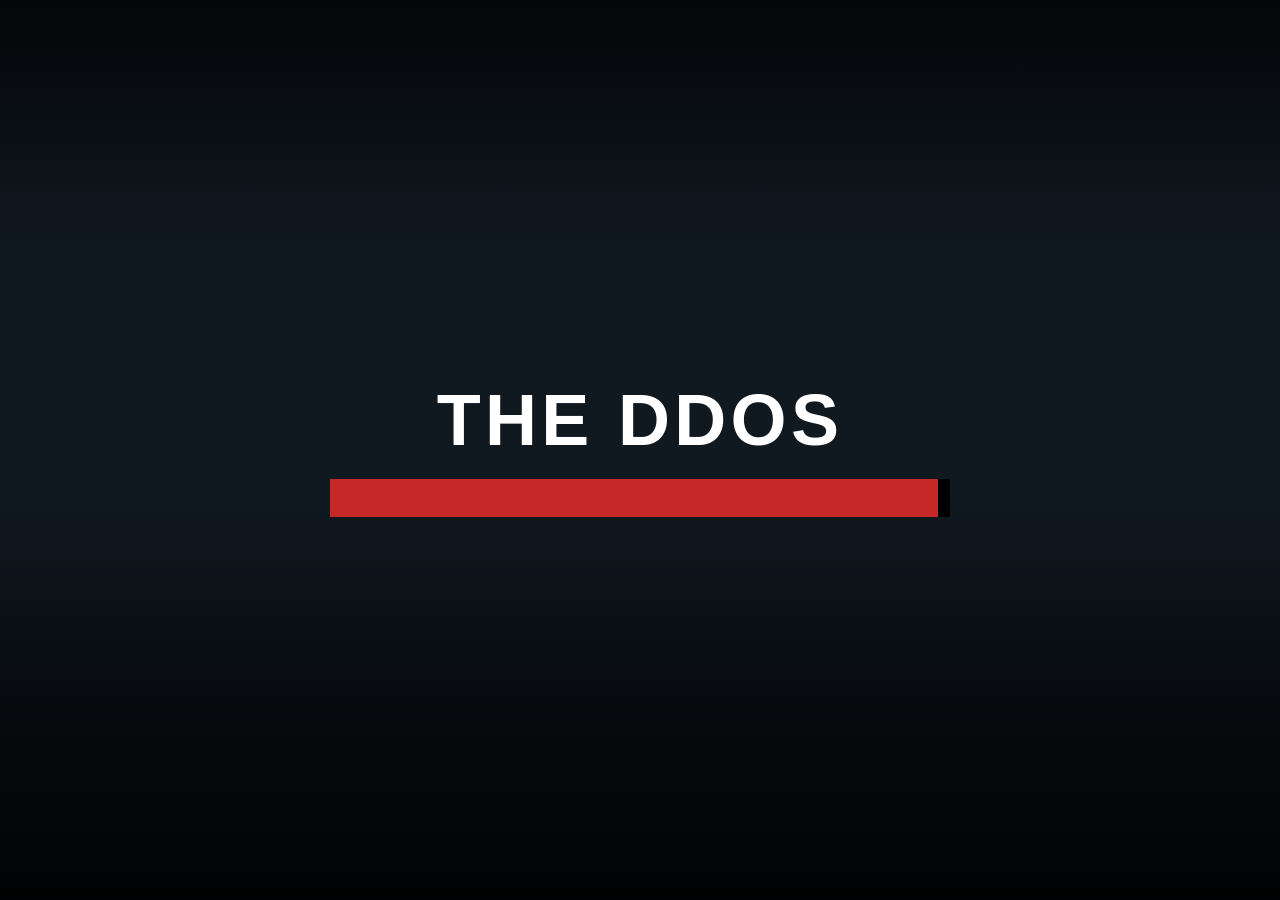
==== index.html @ 343d0560 "UpdateBug" ====
<!DOCTYPE html>
<html lang="en">
  <head>
    <meta charset="UTF-8" />
    <meta name="viewport" content="width=device-width, initial-scale=1" />
    <title>TheDDOS — Local Host</title>
    <link rel="icon" type="image/svg+xml" href="favicon.svg" />
    <link rel="stylesheet" href="css/main.css?v=20261021b" />
  </head>
  <body>
    <div id="app">
      <!-- MENU (shown after boot preload) — MainMenu.svg + thin HTML overlays -->
      <section id="screen-menu" class="screen" hidden aria-label="Menu">
        <div id="main-menu-mount" class="main-menu-mount" aria-hidden="false"></div>
        <div class="main-menu-overlays" aria-label="Menu inputs">
          <input
            type="text"
            id="menu-name-input"
            class="menu-overlay-input menu-name-input"
            maxlength="24"
            placeholder="YOUR NAME"
            autocomplete="nickname"
          />
          <input
            type="text"
            id="menu-room-input"
            class="menu-overlay-input menu-room-input"
            maxlength="8"
            inputmode="numeric"
            placeholder="1234567"
            hidden
          />
          <input
            type="text"
            id="menu-join-input"
            class="menu-overlay-input menu-join-input"
            maxlength="32"
            placeholder="Input"
            hidden
          />
        </div>
        <!-- Legacy hooks kept for app.js / boot (hidden — SVG drives UX) -->
        <div class="menu-legacy" hidden aria-hidden="true">
          <select id="sel-mode">
            <option value="FLAT_SURVIVAL">Flat</option>
            <option value="WORLD_TYPE">World Type</option>
          </select>
          <code id="room-code">------</code>
          <button type="button" id="btn-join">Join</button>
          <p id="join-stub"></p>
          <button type="button" id="btn-start">Start</button>
          <button type="button" id="btn-restore">Restore</button>
          <button type="button" id="btn-clear-snap">Clear Snapshot</button>
          <p id="snap-status"></p>
          <div id="save-drop-zone" tabindex="-1">
            <input type="file" id="save-file-input" accept="application/json,.json" />
          </div>
          <p id="save-file-status"></p>
        </div>
      </section>

      <!-- Loading UI = HTML/CSS (SVG files = art reference only) -->
      <section id="screen-loading" class="screen is-active" aria-label="Loading">
        <div id="loading-main" class="loading-view loading-view--main" aria-label="Boot loading">
          <div class="loading-view__center">
            <h1 id="loading-main-title" class="loading-view__title">THE DDOS</h1>
            <div class="loading-bar loading-bar--menu" role="progressbar" aria-valuemin="0" aria-valuemax="100">
              <div id="loading-main-fill" class="loading-bar__fill"></div>
            </div>
          </div>
        </div>
        <div id="loading-gameplay" class="loading-view loading-view--gameplay" hidden aria-label="Match loading">
          <div class="loading-gp">
            <h1 id="loading-gp-map" class="loading-gp__map">NAMEMAP</h1>
            <div class="loading-gp__mid">
              <div class="loading-gp__left">
                <div id="loading-gp-mapicon" class="loading-gp__mapicon" aria-hidden="true"></div>
              </div>
              <div class="loading-gp__center">
                <p id="loading-gp-mode" class="loading-gp__mode">MODE:</p>
              </div>
              <div class="loading-gp__col">
                <h2 class="loading-gp__heading">Enemy Team</h2>
                <ul id="loading-gp-enemies" class="loading-gp__list"></ul>
              </div>
              <div class="loading-gp__col">
                <h2 class="loading-gp__heading">Player Team</h2>
                <ul id="loading-gp-players" class="loading-gp__list"></ul>
              </div>
            </div>
            <div class="loading-gp__bar-wrap">
              <div class="loading-bar loading-bar--gp" role="progressbar" aria-valuemin="0" aria-valuemax="100">
                <div id="loading-gp-fill" class="loading-bar__fill"></div>
              </div>
              <p id="loading-gp-ready" class="loading-gp__ready" hidden>Click or tap anywhere to start</p>
            </div>
          </div>
        </div>
        <!-- Fail-only stub (legacy ids kept for error path) -->
        <div id="loading-boot-panel" class="loading-panel" hidden>
          <h2 id="loading-title">Boot failed</h2>
          <div class="progress-track" role="progressbar" aria-valuemin="0" aria-valuemax="100">
            <div id="progress-fill" class="progress-fill"></div>
          </div>
          <p id="progress-label">0% — Starting…</p>
        </div>
      </section>

      <!-- PLAYING — HUD/craft/gen/end = SVG PlayerUI only -->
      <section id="screen-playing" class="screen" hidden aria-label="Playing">
        <div class="canvas-wrap">
          <canvas id="game-canvas" width="800" height="600"></canvas>
        </div>
        <div id="player-ui-mount" class="player-ui-mount" aria-hidden="false"></div>
        <div class="play-debug-tray">
          <button type="button" id="btn-cheat" class="btn btn-ghost" title="Open cheat panel">Cheat</button>
        </div>
        <div id="panel-cheat" class="game-panel" hidden aria-label="Cheat">
          <div class="game-panel-card game-panel-card--cheat">
            <header class="game-panel-head">
              <h2>Cheat</h2>
              <button type="button" id="cheat-close" class="btn btn-ghost panel-x" aria-label="Close">×</button>
            </header>
            <div class="cheat-row">
              <button type="button" id="btn-force-win" class="btn">Force Win (F9)</button>
              <button type="button" id="btn-force-lose" class="btn btn-ghost">Force Lose (F10)</button>
            </div>
            <div class="cheat-row">
              <button type="button" id="btn-free-craft" class="btn btn-ghost" title="Skip craft costs this session">FreeCraft</button>
              <button type="button" id="btn-manual-save" class="btn btn-ghost" title="Export snapshot JSON (not autosave)">Save file</button>
            </div>
            <div class="cheat-zoom">
              <label for="cheat-zoom-range">Camera zoom</label>
              <div class="cheat-zoom-controls">
                <button type="button" id="cheat-zoom-out" class="btn btn-ghost" aria-label="Zoom out">−</button>
                <input type="range" id="cheat-zoom-range" min="0.25" max="2" step="0.1" value="1" />
                <button type="button" id="cheat-zoom-in" class="btn btn-ghost" aria-label="Zoom in">+</button>
                <span id="cheat-zoom-value" class="cheat-zoom-value">1.0</span>
              </div>
              <p class="panel-hint">Scroll on slider · step 0.1 · range 0.25–2.0</p>
            </div>
          </div>
        </div>
      </section>
    </div>

    <script>
      /* Stage UI + soft watchdog — never overwrite Boot failed / locked title. */
      (function () {
        var label = document.getElementById('progress-label');
        var fill = document.getElementById('progress-fill');
        var title = document.getElementById('loading-title');
        if (label) label.textContent = '1% — Starting entry…';
        if (fill) fill.style.width = '1%';
        window.__theDdosPhase = window.__theDdosPhase || 'html';

        var ticks = 0;
        var timer = setInterval(function () {
          var phase = window.__theDdosPhase || '';
          if (window.__theDdos && phase === 'ready') {
            clearInterval(timer);
            return;
          }
          if (phase === 'failed' || phase === 'ready') {
            clearInterval(timer);
            return;
          }
          if (title && title.dataset.locked === '1') {
            clearInterval(timer);
            return;
          }
          ticks += 1;
          /* Still importing heavy graph — show phase, do not hard-fail yet. */
          if (phase === 'import-app' || phase === 'create-app' || phase === 'boot') {
            if (label && ticks % 2 === 0) {
              label.textContent =
                (label.textContent.split(' ·')[0] || label.textContent) +
                ' · ' +
                ticks +
                's';
            }
            /* Only warn after long import (sim.js can be large on cold cache). */
            if (ticks >= 45 && phase === 'import-app') {
              clearInterval(timer);
              if (title && title.dataset.locked !== '1') {
                title.textContent = 'Import slow';
              }
              if (label) {
                label.textContent =
                  'app.js/sim still loading after 45s — check Network for red JS, then Ctrl+Shift+R';
              }
              console.error('[TheDDOS] slow import-app after 45s');
            }
            return;
          }
          /* main.js never started (script tag failed). */
          if (ticks >= 8 && (phase === 'html' || !phase)) {
            clearInterval(timer);
            if (title) title.textContent = 'Entry missing';
            if (label) {
              label.textContent =
                'js/main.js did not run — open via play-local.bat HTTP, Disable cache, Ctrl+Shift+R';
            }
            console.error('[TheDDOS] main.js never set __theDdosPhase');
          }
        }, 1000);
      })();
    </script>
    <script type="module" src="js/main.js?v=20261021b"></script>
  </body>
</html>
---- css/main.css ----
:root {
  --bg: #0e1210;
  --panel: #1a221c;
  --ink: #e8efe6;
  --muted: #9aab9a;
  --accent: #6dbf7a;
  --accent-dim: #3d6b4f;
  --danger: #c45c5c;
  --bar-track: #2a332c;
  --font: "Trebuchet MS", "Segoe UI", sans-serif;
}

*,
*::before,
*::after {
  box-sizing: border-box;
}

html,
body {
  margin: 0;
  height: 100%;
  background: var(--bg);
  color: var(--ink);
  font-family: var(--font);
  overscroll-behavior: none;
}

body {
  background:
    radial-gradient(ellipse 80% 60% at 50% 0%, #1a2a22 0%, transparent 55%),
    linear-gradient(160deg, #0c100e 0%, #121816 40%, #0a0e0c 100%);
}

#app {
  position: relative;
  width: 100%;
  height: 100%;
  overflow: hidden;
  overscroll-behavior: none;
}

#app:fullscreen,
#app:-webkit-full-screen {
  width: 100vw;
  height: 100vh;
  background: var(--bg);
}

/* While PLAYING: harden against browser edge-swipe / pull-to-refresh trays */
html.is-playing-lock,
body.is-playing-lock {
  overscroll-behavior: none;
  touch-action: none;
  overflow: hidden;
}

body.is-playing-lock #app {
  touch-action: none;
  overscroll-behavior: none;
}

.screen {
  position: absolute;
  inset: 0;
  display: none;
  align-items: center;
  justify-content: center;
  z-index: 1;
}

.screen.is-active {
  display: flex;
}

/* Stacking: loading stays above playing during first-paint warmup */
#screen-menu.is-active {
  z-index: 4;
}

#screen-loading.is-active {
  z-index: 10;
}

#screen-playing.is-active {
  z-index: 2;
}

#screen-playing.is-warming {
  pointer-events: none;
}

#screen-result.is-active {
  z-index: 12;
}

/* --- MENU (MainMenu.svg full-bleed) --- */
#screen-menu {
  padding: 0;
  align-items: stretch;
  justify-content: stretch;
  overflow: hidden;
}

.main-menu-mount {
  position: absolute;
  inset: 0;
  width: 100%;
  height: 100%;
  overflow: hidden;
  /* Color layer — full-bleed, independent of MainMeun 16:9 (matches MainMenu ColorBg #101820). */
  background-color: #101820;
  background-image: linear-gradient(
    180deg,
    rgba(0, 0, 0, 0) 0%,
    rgba(0, 0, 0, 0) 28%,
    rgba(0, 0, 0, 0.55) 72%,
    rgba(0, 0, 0, 0.92) 100%
  );
  display: flex;
  align-items: center;
  justify-content: center;
}

.main-menu-mount svg {
  /* UI — viewBox expands to mount aspect; Anchor_* pin to edges (Color = CSS behind). */
  width: 100%;
  height: 100%;
  max-width: 100%;
  max-height: 100%;
  display: block;
  background: transparent;
}

.main-menu-overlays {
  position: absolute;
  inset: 0;
  pointer-events: none;
  z-index: 2;
  will-change: transform, opacity;
}

/* Entrance tween prep — MainMeun + overlays rise together (js/mainMenuUi playEnterTween). */
#MainMeun.menu-tween-prep,
.main-menu-overlays.menu-tween-prep {
  pointer-events: none;
}

@media (prefers-reduced-motion: reduce) {
  #MainMeun,
  .main-menu-overlays {
    transition: none !important;
  }
}

.menu-overlay-input {
  pointer-events: auto;
  position: absolute;
  border: none;
  outline: none;
  background: transparent;
  color: #101820;
  font: 700 1.05rem "Comic Sans MS", "Segoe UI", sans-serif;
  text-align: left;
  padding: 0 0.35rem;
  box-sizing: border-box;
  margin: 0;
  /* Do not clip to art bar — width is expanded in JS. */
  overflow: visible;
}

.menu-overlay-input::placeholder {
  color: rgba(16, 24, 32, 0.45);
}

.menu-name-input {
  color: #ffffff;
  text-align: center;
  font-size: 1.1rem;
}

.menu-name-input::placeholder {
  color: rgba(255, 255, 255, 0.55);
}

.menu-room-input,
.menu-join-input {
  color: #101820;
  font-size: 1.15rem;
  font-weight: 700;
}

.menu-panel {
  text-align: center;
  padding: 2.5rem 2rem;
  max-width: 28rem;
}

.brand {
  font-size: clamp(2.4rem, 6vw, 3.4rem);
  letter-spacing: 0.04em;
  margin: 0 0 0.4rem;
  font-weight: 700;
}

.tagline {
  margin: 0 0 2rem;
  color: var(--muted);
  font-size: 1rem;
}

.btn {
  appearance: none;
  border: 2px solid var(--accent-dim);
  background: linear-gradient(180deg, #2a4032 0%, #1e2c22 100%);
  color: var(--ink);
  font: inherit;
  font-size: 1.05rem;
  padding: 0.75rem 1.6rem;
  cursor: pointer;
  min-width: 12rem;
}

.btn:hover {
  border-color: var(--accent);
  background: linear-gradient(180deg, #355240 0%, #243328 100%);
}

.btn:active {
  transform: translateY(1px);
}

.btn-ghost {
  background: transparent;
  border-color: #445;
  font-size: 0.9rem;
  min-width: auto;
  padding: 0.45rem 0.9rem;
}

.hint {
  margin-top: 1.5rem;
  font-size: 0.8rem;
  color: var(--muted);
}

/* --- LOADING HTML (mockup: Color #101820 + vignette) --- */
/* Must stay position:absolute inset:0 like .screen — NOT relative (collapses height). */
#screen-loading {
  position: absolute;
  inset: 0;
  align-items: stretch;
  justify-content: stretch;
  padding: 0;
  background: #101820;
  /* Above playing while match warms under overlay */
  z-index: 10;
}

#screen-loading.is-active {
  z-index: 10;
}

/* Color ID shadow: opaque full-bleed so gameplay never shows through. */
.loading-view {
  position: absolute;
  inset: 0;
  width: 100%;
  height: 100%;
  z-index: 2;
  display: flex;
  align-items: center;
  justify-content: center;
  background-color: #101820;
  background-image: linear-gradient(
    180deg,
    rgba(0, 0, 0, 0.75) 0%,
    rgba(0, 0, 0, 0) 28%,
    rgba(0, 0, 0, 0) 55%,
    rgba(0, 0, 0, 0.55) 78%,
    rgba(0, 0, 0, 0.92) 100%
  );
  color: #ffffff;
  pointer-events: auto;
}

.loading-view[hidden] {
  display: none !important;
}

/* Menu: title + red bar dead-center */
.loading-view__center {
  display: flex;
  flex-direction: column;
  align-items: center;
  justify-content: center;
  gap: 1.25rem;
  width: min(620px, 86vw);
  margin: 0;
  transform: none;
}

.loading-view__title {
  margin: 0;
  font-family: "Segoe UI", Arial, sans-serif;
  font-weight: 700;
  font-size: clamp(2.5rem, 7vw, 4.5rem);
  letter-spacing: 0.06em;
  text-align: center;
  line-height: 1.05;
  text-transform: uppercase;
}

.loading-bar {
  width: 100%;
  height: 2.4rem;
  /* Track (ราง) = black · fill (ตัวเดิน) = red — both main + gameplay */
  background: #000000;
  border: none;
  overflow: hidden;
}

.loading-bar--menu {
  width: min(620px, 86vw);
}

.loading-bar--gp {
  width: 100%;
  margin: 0;
  flex-shrink: 0;
}

.loading-bar__fill {
  height: 100%;
  width: 0%;
  min-width: 0;
  background: #c62828;
  transition: width 0.12s linear;
}

.loading-gp__bar-wrap {
  position: relative;
  width: min(620px, 86vw);
  flex-shrink: 0;
}

.loading-gp__ready {
  position: absolute;
  left: 50%;
  top: 50%;
  transform: translate(-50%, -50%);
  z-index: 5;
  margin: 0;
  padding: 0 1rem;
  width: max-content;
  max-width: 90%;
  font-family: "Segoe UI", Arial, sans-serif;
  font-weight: 700;
  font-size: clamp(1rem, 2.2vw, 1.35rem);
  letter-spacing: 0.04em;
  text-align: center;
  text-transform: uppercase;
  color: #ffffff;
  opacity: 0;
  pointer-events: none;
  transition: opacity 0.2s ease;
}

.loading-gp__ready.is-visible {
  opacity: 1;
  animation: loading-ready-pulse 1.2s ease-in-out infinite;
}

@keyframes loading-ready-pulse {
  0%,
  100% {
    opacity: 0.55;
  }
  50% {
    opacity: 1;
  }
}

/* Gameplay: NAMEMAP · [icon+MODE | Enemy | Player] · bar */
.loading-gp {
  position: relative;
  width: min(1100px, 94vw);
  max-height: 92vh;
  display: flex;
  flex-direction: column;
  align-items: center;
  justify-content: center;
  gap: clamp(1.25rem, 3vh, 2.5rem);
  padding: 2rem 1rem;
  box-sizing: border-box;
}

.loading-gp__map {
  margin: 0;
  font-family: "Segoe UI", Arial, sans-serif;
  font-weight: 700;
  font-size: clamp(2.2rem, 5.5vw, 4rem);
  text-align: center;
  letter-spacing: 0.04em;
  text-transform: uppercase;
  flex-shrink: 0;
}

.loading-gp__mid {
  display: flex;
  flex-direction: row;
  align-items: flex-start;
  justify-content: center;
  gap: clamp(1.5rem, 4vw, 3rem);
  width: 100%;
  max-width: 960px;
}

.loading-gp__left {
  display: flex;
  flex-direction: column;
  align-items: flex-start;
  gap: 0.85rem;
  flex-shrink: 0;
}

.loading-gp__center {
  display: flex;
  flex-direction: column;
  align-items: center;
  justify-content: center;
  flex: 1 1 auto;
  min-width: 0;
  align-self: center;
}

.loading-gp__mapicon {
  width: min(180px, 22vw);
  height: min(180px, 22vw);
  background: #666666;
}

.loading-gp__mode {
  margin: 0;
  font-family: "Segoe UI", Arial, sans-serif;
  font-weight: 700;
  font-size: clamp(1.1rem, 2.2vw, 1.6rem);
  text-align: center;
  text-transform: uppercase;
}

.loading-gp__col {
  width: min(220px, 26vw);
  max-height: 280px;
  overflow: auto;
  min-width: 0;
}

.loading-gp__heading {
  margin: 0 0 0.55rem;
  font-family: "Segoe UI", Arial, sans-serif;
  font-size: 1.2rem;
  font-weight: 600;
}

.loading-gp__list {
  margin: 0;
  padding: 0;
  list-style: none;
  font-family: "Segoe UI", Arial, sans-serif;
  font-size: 1.1rem;
  line-height: 1.5;
  text-transform: uppercase;
}

.loading-gp__list li {
  white-space: nowrap;
  overflow: hidden;
  text-overflow: ellipsis;
}

.loading-panel {
  position: relative;
  z-index: 3;
  width: min(28rem, 90vw);
  margin: auto;
  text-align: center;
}

.loading-panel h2 {
  margin: 0 0 1.25rem;
  font-weight: 600;
}

.progress-track {
  height: 1.1rem;
  background: var(--bar-track);
  border: 1px solid #3a453c;
  overflow: hidden;
}

.progress-fill {
  height: 100%;
  width: 0%;
  background: linear-gradient(90deg, var(--accent-dim), var(--accent));
  transition: width 0.12s linear;
}

#progress-label {
  margin-top: 0.75rem;
  color: var(--muted);
  font-size: 0.9rem;
}

/* --- PLAYING --- */
#screen-playing {
  flex-direction: column;
  align-items: stretch;
  justify-content: stretch;
  padding: 0;
  width: 100%;
  height: 100%;
  position: relative;
}

.player-ui-mount {
  position: absolute;
  inset: 0;
  z-index: 3;
  width: 100%;
  height: 100%;
  pointer-events: none;
  overflow: hidden;
}

.player-ui-mount svg {
  width: 100%;
  height: 100%;
  display: block;
  background: transparent;
}

/* Debug tray: Cheat only (SVG is the HUD) */
.play-debug-tray {
  pointer-events: none;
}
.play-debug-tray #btn-cheat {
  pointer-events: auto;
}

#panel-cheat {
  z-index: 5;
}

.player-ui-chat-input {
  pointer-events: auto;
  border: none;
  outline: none;
  background: transparent;
  color: #ffffff;
  font-family: Angsana New, Segoe UI, sans-serif;
  font-size: 32px;
  font-weight: bold;
  text-shadow: 0 0 2px #000, 1px 0 0 #000, -1px 0 0 #000, 0 1px 0 #000, 0 -1px 0 #000;
  padding: 0 4px;
  box-sizing: border-box;
  caret-color: #ffffff;
}

.player-ui-drag-ghost {
  position: fixed;
  width: 60px;
  height: 60px;
  margin: 0;
  border: 1.5px solid #101820;
  border-radius: 3px;
  box-sizing: border-box;
  pointer-events: none;
  z-index: 40;
  opacity: 0.9;
}

.play-debug-tray {
  position: absolute;
  z-index: 4;
  top: 0.5rem;
  right: 0.5rem;
  display: flex;
  flex-wrap: wrap;
  gap: 0.35rem;
  align-items: center;
  pointer-events: none;
}

.play-debug-tray .btn,
.play-debug-tray .hud-chip {
  pointer-events: auto;
}

.play-hud {
  position: absolute;
  z-index: 2;
  top: 0.75rem;
  left: 0.75rem;
  right: 0.75rem;
  display: flex;
  flex-wrap: wrap;
  gap: 0.5rem;
  align-items: center;
  pointer-events: none;
}

.play-hud .btn {
  pointer-events: auto;
}

.hud-chip {
  background: rgba(12, 16, 14, 0.72);
  border: 1px solid #3a453c;
  padding: 0.35rem 0.7rem;
  font-size: 0.9rem;
}

.canvas-wrap {
  flex: 1 1 auto;
  position: relative;
  width: 100%;
  min-height: 0;
  align-self: stretch;
  background: #121416;
}

#game-canvas {
  display: block;
  width: 100%;
  height: 100%;
  background: #121416;
  cursor: crosshair;
}

.hotbar {
  position: absolute;
  z-index: 6;
  left: 50%;
  bottom: 1rem;
  transform: translateX(-50%);
  display: flex;
  gap: 0.35rem;
  pointer-events: auto;
}

.hotbar-slot {
  min-width: 2.8rem;
  height: 2.6rem;
  padding: 0 0.25rem;
  border: 2px solid #2a332c;
  display: flex;
  align-items: center;
  justify-content: center;
  font-size: 0.65rem;
  font-weight: 700;
  color: #101410;
  opacity: 0.85;
  text-align: center;
  line-height: 1.1;
  cursor: grab;
  user-select: none;
  pointer-events: auto;
}

.hotbar-slot.is-active {
  border-color: #f0e6c8;
  outline: 2px solid #f0e6c8;
  opacity: 1;
}

.hotbar.is-dragging .hotbar-slot {
  cursor: grabbing;
}

.hotbar-slot.is-drag-source {
  outline: 2px dashed #c4a35a;
  opacity: 0.55;
}

.play-hud .btn.is-on {
  border-color: #c4a35a;
  color: #f0e6c8;
}

.game-panel-card--cheat {
  width: min(22rem, 92vw);
  max-height: min(70vh, 28rem);
}

.save-file-opt {
  margin: 0.85rem 0 0.35rem;
  text-align: left;
}

.opt-label {
  margin: 0 0 0.35rem;
  font-size: 0.8rem;
  color: var(--muted);
}

.save-drop-zone {
  border: 1px dashed #4a5a4e;
  border-radius: 6px;
  padding: 0.65rem 0.75rem;
  font-size: 0.85rem;
  color: var(--muted);
  background: rgba(0, 0, 0, 0.18);
  transition: border-color 0.15s ease, background 0.15s ease;
}

.save-drop-zone.is-dragover {
  border-color: #c4a35a;
  background: rgba(196, 163, 90, 0.12);
  color: #f0e6c8;
}

.save-file-label {
  color: #c4a35a;
  cursor: pointer;
  text-decoration: underline;
  margin-left: 0.15rem;
}

.save-file-label:hover {
  color: #f0e6c8;
}

.cheat-zoom {
  margin-top: 0.5rem;
  padding-top: 0.75rem;
  border-top: 1px solid #2a332c;
}

.cheat-zoom label {
  display: block;
  font-size: 0.85rem;
  color: var(--muted);
  margin-bottom: 0.4rem;
}

.cheat-zoom-controls {
  display: flex;
  align-items: center;
  gap: 0.4rem;
}

.cheat-zoom-controls input[type='range'] {
  flex: 1;
  min-width: 0;
}

.cheat-zoom-value {
  min-width: 2.2rem;
  text-align: right;
  font-variant-numeric: tabular-nums;
  color: var(--ink);
}

/* --- RESULT overlay (sits above PLAYING) --- */
#screen-result {
  background: rgba(6, 8, 7, 0.72);
  z-index: 10;
  pointer-events: auto;
}

.result-panel {
  background: var(--panel);
  border: 2px solid var(--accent-dim);
  padding: 2rem 2.25rem;
  text-align: center;
  max-width: 24rem;
  width: 90vw;
}

.result-panel h2 {
  margin: 0 0 0.5rem;
  font-size: 1.8rem;
}

.result-panel p {
  margin: 0 0 1.5rem;
  color: var(--muted);
}

.mode-note {
  font-size: 0.75rem;
  color: var(--muted);
  margin-top: 1rem;
}

/* --- Lobby / menu extras --- */
.lobby-box {
  text-align: left;
  margin: 0 auto 1.5rem;
  padding: 1rem 1.1rem;
  border: 1px solid #3a453c;
  background: rgba(0, 0, 0, 0.22);
  max-width: 22rem;
}

.field {
  display: flex;
  flex-direction: column;
  gap: 0.35rem;
  margin-bottom: 0.85rem;
  font-size: 0.85rem;
  color: var(--muted);
}

.field select {
  font: inherit;
  padding: 0.45rem 0.55rem;
  background: #121816;
  color: var(--ink);
  border: 1px solid #3a453c;
}

.room-row {
  display: flex;
  align-items: center;
  gap: 0.6rem;
  margin-bottom: 0.65rem;
}

.room-label {
  color: var(--muted);
  font-size: 0.85rem;
}

.room-code {
  font-size: 1.15rem;
  letter-spacing: 0.12em;
  padding: 0.25rem 0.5rem;
  background: #101410;
  border: 1px solid var(--accent-dim);
}

.stub-msg {
  margin: 0.55rem 0 0;
  font-size: 0.72rem;
  color: var(--muted);
}

.hud-prompt {
  color: #c8e0c0;
  max-width: 18rem;
  white-space: nowrap;
  overflow: hidden;
  text-overflow: ellipsis;
}

.hotbar-slot {
  flex-direction: column;
  min-width: 3.2rem;
  height: auto;
  min-height: 2.8rem;
  padding: 0.2rem 0.3rem;
  gap: 0.1rem;
}

.slot-key {
  font-size: 0.55rem;
  opacity: 0.7;
  color: #101410;
}

.slot-name {
  font-size: 0.58rem;
  line-height: 1.05;
  max-width: 3.4rem;
  overflow: hidden;
  text-overflow: ellipsis;
}

.result-stats {
  list-style: none;
  margin: 0 0 1.25rem;
  padding: 0;
  text-align: left;
  color: var(--muted);
  font-size: 0.9rem;
}

.result-stats li {
  padding: 0.2rem 0;
  border-bottom: 1px solid #2a332c;
}

.menu-panel {
  max-width: 30rem;
}

/* --- Craft / Receive game panels --- */
.game-panel {
  position: absolute;
  inset: 0;
  z-index: 5;
  display: flex;
  align-items: center;
  justify-content: center;
  background: rgba(6, 8, 7, 0.55);
  pointer-events: auto;
}

.game-panel[hidden] {
  display: none !important;
}

.game-panel-card {
  width: min(28rem, 92vw);
  max-height: min(70vh, 32rem);
  overflow: auto;
  overscroll-behavior: contain;
  touch-action: pan-y;
  background: var(--panel);
  border: 2px solid var(--accent-dim);
  padding: 1rem 1.1rem 1.15rem;
}

.game-panel-head {
  display: flex;
  align-items: center;
  justify-content: space-between;
  gap: 0.75rem;
  margin-bottom: 0.75rem;
}

.game-panel-head h2 {
  margin: 0;
  font-size: 1.25rem;
}

.panel-x {
  min-width: 2.2rem;
  padding: 0.2rem 0.55rem;
  font-size: 1.25rem;
  line-height: 1;
}

.panel-tabs {
  display: flex;
  flex-wrap: wrap;
  gap: 0.35rem;
  margin-bottom: 0.75rem;
}

.panel-tab {
  appearance: none;
  font: inherit;
  font-size: 0.8rem;
  padding: 0.35rem 0.7rem;
  cursor: pointer;
  color: var(--ink);
  background: #121816;
  border: 1px solid #3a453c;
}

.panel-tab.is-active {
  border-color: var(--accent);
  background: #243328;
}

.panel-list {
  display: flex;
  flex-direction: column;
  gap: 0.45rem;
}

.panel-body {
  display: flex;
  flex-direction: column;
  gap: 0.55rem;
}

.panel-row {
  display: grid;
  grid-template-columns: 1fr auto auto;
  gap: 0.5rem;
  align-items: center;
  padding: 0.45rem 0.5rem;
  border: 1px solid #2a332c;
  background: rgba(0, 0, 0, 0.2);
}

.panel-row-main {
  display: flex;
  flex-direction: column;
  gap: 0.15rem;
  min-width: 0;
}

.panel-row-meta,
.panel-row-bag,
.panel-muted,
.panel-hint,
.panel-empty {
  font-size: 0.75rem;
  color: var(--muted);
}

.panel-stat {
  margin: 0;
  font-size: 0.95rem;
}

.panel-buy {
  min-width: 3.5rem;
}

.panel-status {
  min-height: 1.1rem;
  margin: 0.65rem 0 0;
  font-size: 0.85rem;
}

.panel-status.is-ok {
  color: var(--accent);
}

.panel-status.is-err {
  color: var(--danger);
}

.panel-hint {
  margin: 0.4rem 0 0;
}
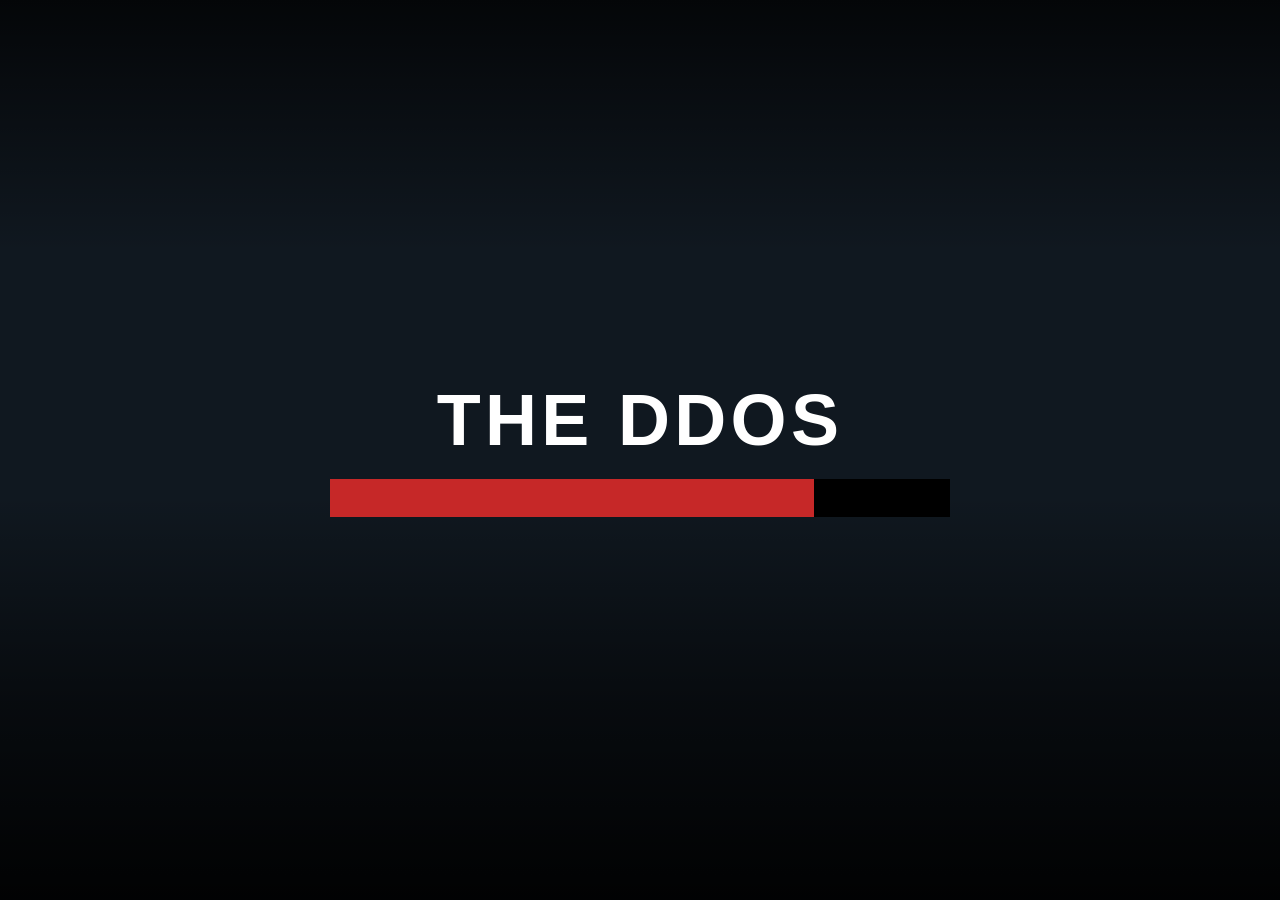
==== commit 90a401ff: "UpdateUXGood" ====
--- a/index.html
+++ b/index.html
@@ -5,7 +5,7 @@
     <meta name="viewport" content="width=device-width, initial-scale=1" />
     <title>TheDDOS — Local Host</title>
     <link rel="icon" type="image/svg+xml" href="favicon.svg" />
-    <link rel="stylesheet" href="css/main.css?v=20261021b" />
+    <link rel="stylesheet" href="css/main.css?v=20261022d" />
   </head>
   <body>
     <div id="app">
@@ -67,6 +67,7 @@
             <div class="loading-bar loading-bar--menu" role="progressbar" aria-valuemin="0" aria-valuemax="100">
               <div id="loading-main-fill" class="loading-bar__fill"></div>
             </div>
+            <p id="loading-main-status" class="loading-view__status" hidden></p>
           </div>
         </div>
         <div id="loading-gameplay" class="loading-view loading-view--gameplay" hidden aria-label="Match loading">
@@ -92,11 +93,12 @@
               <div class="loading-bar loading-bar--gp" role="progressbar" aria-valuemin="0" aria-valuemax="100">
                 <div id="loading-gp-fill" class="loading-bar__fill"></div>
               </div>
+              <p id="loading-gp-status" class="loading-view__status" hidden></p>
               <p id="loading-gp-ready" class="loading-gp__ready" hidden>Click or tap anywhere to start</p>
             </div>
           </div>
         </div>
-        <!-- Fail-only stub (legacy ids kept for error path) -->
+        <!-- Hidden legacy progress nodes. Errors stay on the visible loading view. -->
         <div id="loading-boot-panel" class="loading-panel" hidden>
           <h2 id="loading-title">Boot failed</h2>
           <div class="progress-track" role="progressbar" aria-valuemin="0" aria-valuemax="100">
@@ -115,6 +117,7 @@
         <div class="play-debug-tray">
           <button type="button" id="btn-cheat" class="btn btn-ghost" title="Open cheat panel">Cheat</button>
         </div>
+        <pre id="play-perf-debug" class="play-perf-debug" hidden>frame —</pre>
         <div id="panel-cheat" class="game-panel" hidden aria-label="Cheat">
           <div class="game-panel-card game-panel-card--cheat">
             <header class="game-panel-head">
@@ -180,13 +183,12 @@
                 's';
             }
             /* Only warn after long import (sim.js can be large on cold cache). */
-            if (ticks >= 45 && phase === 'import-app') {
+              if (ticks >= 45 && phase === 'import-app') {
               clearInterval(timer);
-              if (title && title.dataset.locked !== '1') {
-                title.textContent = 'Import slow';
-              }
-              if (label) {
-                label.textContent =
+              var status = document.getElementById('loading-main-status');
+              if (status) {
+                status.hidden = false;
+                status.textContent =
                   'app.js/sim still loading after 45s — check Network for red JS, then Ctrl+Shift+R';
               }
               console.error('[TheDDOS] slow import-app after 45s');
@@ -196,9 +198,10 @@
           /* main.js never started (script tag failed). */
           if (ticks >= 8 && (phase === 'html' || !phase)) {
             clearInterval(timer);
-            if (title) title.textContent = 'Entry missing';
-            if (label) {
-              label.textContent =
+            var missing = document.getElementById('loading-main-status');
+            if (missing) {
+              missing.hidden = false;
+              missing.textContent =
                 'js/main.js did not run — open via play-local.bat HTTP, Disable cache, Ctrl+Shift+R';
             }
             console.error('[TheDDOS] main.js never set __theDdosPhase');
@@ -206,6 +209,6 @@
         }, 1000);
       })();
     </script>
-    <script type="module" src="js/main.js?v=20261021b"></script>
+    <script type="module" src="js/main.js?v=20261023k"></script>
   </body>
 </html>
--- a/css/main.css
+++ b/css/main.css
@@ -300,6 +300,15 @@
   transform: none;
 }
 
+.loading-view__status {
+  margin: 0;
+  max-width: 40rem;
+  color: var(--muted);
+  font-size: 0.95rem;
+  text-align: center;
+  line-height: 1.4;
+}
+
 .loading-view__title {
   margin: 0;
   font-family: "Segoe UI", Arial, sans-serif;
@@ -531,9 +540,22 @@
   height: 100%;
   pointer-events: none;
   overflow: hidden;
+  user-select: none;
+  -webkit-user-select: none;
+}
+
+.player-ui-stage {
+  position: absolute;
+  inset: 0;
+  width: 100%;
+  height: 100%;
+  pointer-events: none;
 }
 
 .player-ui-mount svg {
+  position: absolute;
+  left: 0;
+  top: 0;
   width: 100%;
   height: 100%;
   display: block;
@@ -554,6 +576,8 @@
 
 .player-ui-chat-input {
   pointer-events: auto;
+  user-select: text;
+  -webkit-user-select: text;
   border: none;
   outline: none;
   background: transparent;
@@ -597,6 +621,35 @@
   pointer-events: auto;
 }
 
+.play-perf-debug {
+  position: absolute;
+  z-index: 6;
+  left: 0.5rem;
+  bottom: 0.5rem;
+  max-width: min(40rem, calc(100% - 1rem));
+  max-height: 38vh;
+  overflow: auto;
+  margin: 0;
+  padding: 0.35rem 0.5rem;
+  font: 12px/1.35 ui-monospace, Consolas, monospace;
+  color: #e8f0e8;
+  background: rgba(8, 12, 10, 0.82);
+  pointer-events: none;
+  white-space: pre-wrap;
+}
+
+#play-ui-tip {
+  position: fixed;
+  z-index: 8;
+  max-width: 16rem;
+  margin: 0;
+  padding: 0.35rem 0.5rem;
+  font: 13px/1.35 system-ui, sans-serif;
+  color: #f4f7f4;
+  background: rgba(8, 12, 10, 0.9);
+  pointer-events: none;
+}
+
 .play-hud {
   position: absolute;
   z-index: 2;
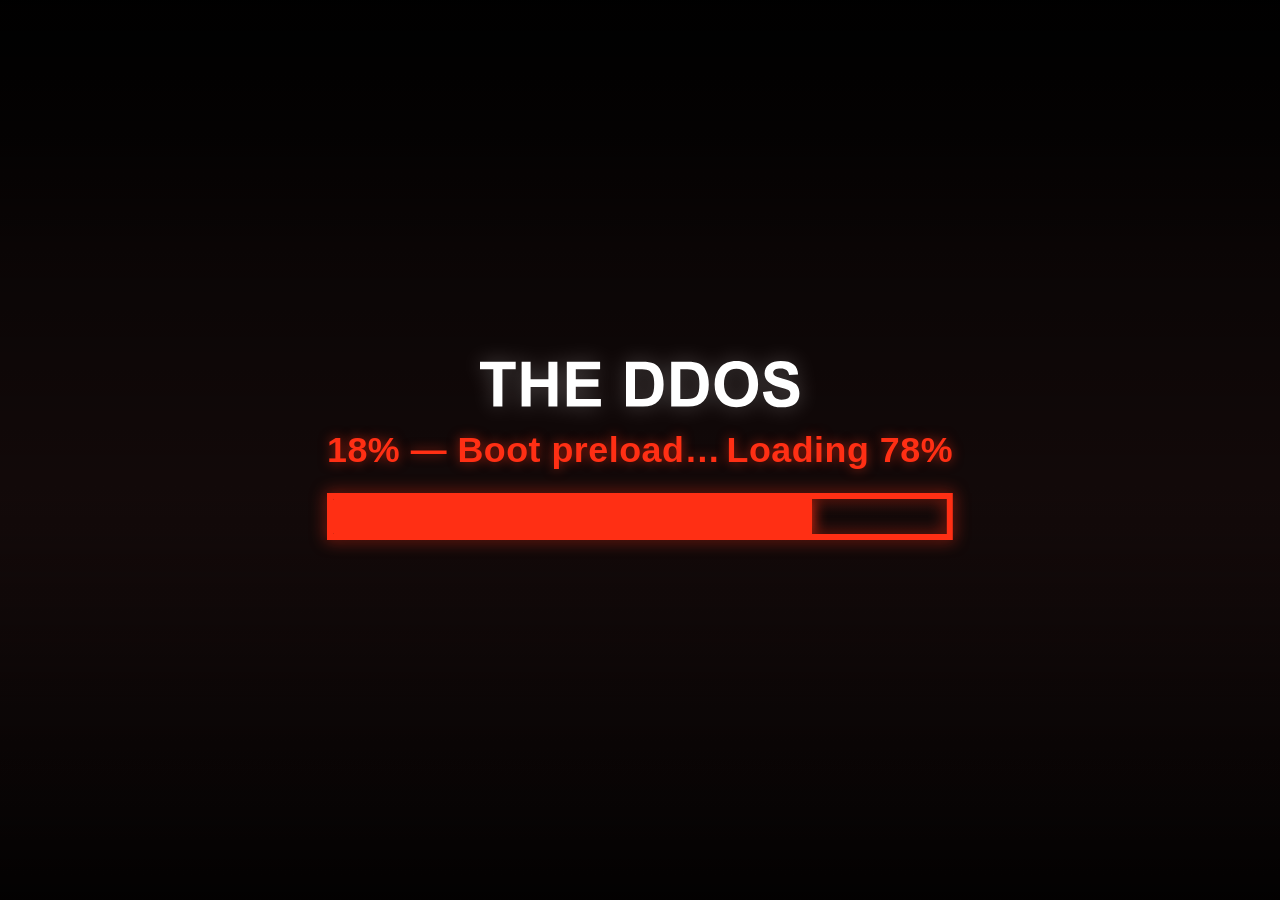
==== commit 8bd89499: "UpdateH" ====
--- a/index.html
+++ b/index.html
@@ -3,9 +3,14 @@
   <head>
     <meta charset="UTF-8" />
     <meta name="viewport" content="width=device-width, initial-scale=1" />
-    <title>TheDDOS — Local Host</title>
+    <title>TheDDOS Game</title>
+    <meta name="description" content="Tactical base defense survival game featuring hierarchical grid maps, wave defense, crafting, and multi-tier AI." />
+    <meta property="og:title" content="TheDDOS Game" />
+    <meta property="og:description" content="Tactical base defense survival game featuring hierarchical grid maps, wave defense, crafting, and multi-tier AI." />
+    <meta property="og:type" content="website" />
+    <meta name="twitter:card" content="summary_large_image" />
     <link rel="icon" type="image/svg+xml" href="favicon.svg" />
-    <link rel="stylesheet" href="css/main.css?v=20261022d" />
+    <link rel="stylesheet" href="/css/main.css" />
   </head>
   <body>
     <div id="app">
@@ -62,11 +67,35 @@
       <!-- Loading UI = HTML/CSS (SVG files = art reference only) -->
       <section id="screen-loading" class="screen is-active" aria-label="Loading">
         <div id="loading-main" class="loading-view loading-view--main" aria-label="Boot loading">
-          <div class="loading-view__center">
-            <h1 id="loading-main-title" class="loading-view__title">THE DDOS</h1>
-            <div class="loading-bar loading-bar--menu" role="progressbar" aria-valuemin="0" aria-valuemax="100">
-              <div id="loading-main-fill" class="loading-bar__fill"></div>
-            </div>
+          <div class="bg-overlay"></div>
+          <div class="loading-content">
+            <!-- Brand Logo SVG Extracted Directly from Mockup -->
+            <div class="brand-logo" id="loading-main-title">
+              <svg viewBox="0 0 320 47" fill="none" xmlns="http://www.w3.org/2000/svg">
+                <path d="M 77.40 0.70 L 68.40 0.70 L 68.40 18.30 L 50.60 18.30 L 50.60 0.70 L 41.60 0.70 L 41.60 45.50 L 50.60 45.50 L 50.60 25.90 L 68.40 25.90 L 68.40 45.50 L 77.40 45.50 L 77.40 0.70 Z M 95.80 8.30 L 120.10 8.30 L 120.10 0.70 L 86.80 0.70 L 86.80 45.50 L 120.90 45.50 L 120.90 38.00 L 95.80 38.00 L 95.80 25.70 L 118.40 25.70 L 118.40 18.20 L 95.80 18.20 L 95.80 8.30 Z M 0.00 0.70 L 0.00 8.30 L 13.30 8.30 L 13.30 45.50 L 22.40 45.50 L 22.40 8.30 L 35.70 8.30 L 35.70 0.70 L 0.00 0.70 Z M 219.10 2.60 C 216.20 1.30, 212.40 0.70, 207.80 0.70 L 191.20 0.70 L 191.20 45.50 L 208.20 45.50 C 222.00 45.50, 228.80 38.20, 228.80 23.50 C 228.80 18.10, 227.90 13.60, 226.10 9.90 C 224.40 6.30, 222.00 3.90, 219.10 2.60 Z M 200.30 8.30 L 204.30 8.30 C 208.60 8.30, 211.70 8.60, 213.40 9.20 C 215.20 9.80, 216.60 11.20, 217.80 13.30 C 218.90 15.50, 219.40 18.70, 219.40 23.10 C 219.40 29.00, 218.50 33.00, 216.70 35.00 C 214.90 37.00, 211.70 38.00, 207.00 38.00 L 200.30 38.00 L 200.30 8.30 Z M 173.90 2.60 C 171.00 1.30, 167.20 0.70, 162.50 0.70 L 146.00 0.70 L 146.00 45.50 L 163.00 45.50 C 176.70 45.50, 183.60 38.20, 183.60 23.50 C 183.60 18.10, 182.70 13.60, 180.90 9.90 C 179.10 6.30, 176.80 3.90, 173.90 2.60 Z M 168.20 9.20 C 169.90 9.80, 171.40 11.20, 172.50 13.30 C 173.60 15.50, 174.20 18.70, 174.20 23.10 C 174.20 29.00, 173.30 33.00, 171.50 35.00 C 169.60 37.00, 166.40 38.00, 161.80 38.00 L 155.00 38.00 L 155.00 8.30 L 159.10 8.30 C 163.40 8.30, 166.40 8.60, 168.20 9.20 Z M 300.90 0.00 C 296.00 0.00, 292.10 1.10, 289.10 3.20 C 286.10 5.40, 284.60 8.50, 284.60 12.50 C 284.60 19.00, 289.40 23.50, 298.90 25.90 C 304.00 27.20, 307.20 28.20, 308.40 29.00 C 309.70 29.80, 310.30 31.00, 310.30 32.50 C 310.30 36.60, 307.40 38.70, 301.50 38.70 C 296.00 38.70, 292.80 35.80, 291.70 30.10 L 282.90 30.90 C 284.20 41.20, 290.30 46.30, 301.40 46.30 C 313.40 46.30, 319.40 41.70, 319.40 32.40 C 319.40 29.30, 318.50 26.50, 316.90 24.20 C 315.10 21.80, 310.50 19.70, 303.00 17.70 C 298.30 16.50, 295.50 15.50, 294.60 14.60 C 293.70 13.70, 293.20 12.80, 293.20 11.80 C 293.20 8.90, 295.80 7.50, 300.80 7.50 C 305.60 7.50, 308.40 9.60, 309.10 13.90 L 318.10 13.60 C 317.80 4.50, 312.10 0.00, 300.90 0.00 Z M 273.00 6.90 C 269.60 2.30, 264.10 0.00, 256.30 0.00 C 249.50 0.00, 244.20 2.10, 240.40 6.20 C 236.60 10.40, 234.60 16.10, 234.60 23.40 C 234.60 30.50, 236.60 36.00, 240.50 40.10 C 244.30 44.20, 249.70 46.20, 256.50 46.20 C 263.20 46.20, 268.50 44.20, 272.40 40.00 C 276.20 35.90, 278.10 30.30, 278.10 23.20 C 278.10 16.90, 276.40 11.40, 273.00 6.90 Z M 268.80 22.90 C 268.80 27.40, 267.80 31.10, 265.70 34.00 C 263.70 37.00, 260.60 38.50, 256.40 38.50 C 252.50 38.50, 249.40 37.10, 247.30 34.30 C 245.10 31.50, 244.00 27.80, 244.00 23.10 C 244.00 12.80, 248.20 7.70, 256.40 7.70 C 264.70 7.70, 268.80 12.80, 268.80 22.90 Z" fill="#FFFFFF"/>
+              </svg>
+            </div>
+
+            <!-- Status Info (TipText & Loading Status) -->
+            <div class="status-info">
+              <span class="tip-text" id="tipText">No_Step_back.You</span>
+              <span class="loading-status" id="loadingStatus">Loading 0%</span>
+            </div>
+
+            <!-- Sci-Fi Style Loading Bar Container -->
+            <div class="loading-bar-wrapper">
+              <!-- SVG Border Frame (ArtEdge Frame) -->
+              <svg class="loading-frame" viewBox="0 0 626 47" fill="none" xmlns="http://www.w3.org/2000/svg" preserveAspectRatio="none">
+                <path d="M 625.80 46.90 L 625.80 0.00 L 0.00 0.00 L 0.00 46.90 L 625.80 46.90 Z M 619.80 6.00 L 619.80 40.90 L 6.00 40.90 L 6.00 6.00 L 619.80 6.00 Z" fill="#FF2F14"/>
+              </svg>
+
+              <!-- Inner Fill Progress Bar -->
+              <div class="fill-track">
+                <div class="fill-progress" id="loading-main-fill"></div>
+              </div>
+            </div>
+
+            <!-- Status Error message container -->
             <p id="loading-main-status" class="loading-view__status" hidden></p>
           </div>
         </div>
@@ -209,6 +238,6 @@
         }, 1000);
       })();
     </script>
-    <script type="module" src="js/main.js?v=20261023k"></script>
+    <script type="module" src="/js/main.js"></script>
   </body>
 </html>
--- a/css/main.css
+++ b/css/main.css
@@ -300,24 +300,107 @@
   transform: none;
 }
 
-.loading-view__status {
-  margin: 0;
-  max-width: 40rem;
-  color: var(--muted);
-  font-size: 0.95rem;
-  text-align: center;
-  line-height: 1.4;
-}
-
-.loading-view__title {
-  margin: 0;
-  font-family: "Segoe UI", Arial, sans-serif;
-  font-weight: 700;
-  font-size: clamp(2.5rem, 7vw, 4.5rem);
-  letter-spacing: 0.06em;
-  text-align: center;
-  line-height: 1.05;
-  text-transform: uppercase;
+/* Loading Main Mockup Registration */
+.loading-view--main {
+  background-color: #201010;
+}
+
+.loading-view--main .bg-overlay {
+  position: absolute;
+  inset: 0;
+  background: linear-gradient(180deg, rgba(0, 0, 0, 0.95) 0%, rgba(0, 0, 0, 0) 100%);
+  pointer-events: none;
+}
+
+.loading-content {
+  position: relative;
+  z-index: 2;
+  width: 90%;
+  max-width: 626px;
+  display: flex;
+  flex-direction: column;
+  align-items: center;
+  gap: 22px;
+}
+
+.brand-logo {
+  width: min(320px, 75vw);
+  height: auto;
+  display: flex;
+  justify-content: center;
+}
+
+.brand-logo svg {
+  width: 100%;
+  height: auto;
+  filter: drop-shadow(0 0 10px rgba(255, 255, 255, 0.25));
+}
+
+.status-info {
+  width: 100%;
+  display: flex;
+  justify-content: space-between;
+  align-items: center;
+  font-weight: bold;
+  font-size: clamp(20px, 2.8vw, 38px);
+  color: #FF2F14;
+  letter-spacing: 0.5px;
+  text-shadow: 0 0 12px rgba(255, 47, 20, 0.6);
+  font-family: 'Browallia New', 'Trebuchet MS', sans-serif;
+}
+
+.tip-text,
+.loading-status {
+  white-space: nowrap;
+}
+
+.loading-bar-wrapper {
+  position: relative;
+  width: 100%;
+  height: clamp(32px, 4vw, 47px);
+  display: flex;
+  align-items: center;
+}
+
+.loading-frame {
+  position: absolute;
+  inset: 0;
+  width: 100%;
+  height: 100%;
+  filter: drop-shadow(0 0 8px rgba(255, 47, 20, 0.7));
+}
+
+.fill-track {
+  position: absolute;
+  top: 6px;
+  left: 6px;
+  right: 6px;
+  bottom: 6px;
+  overflow: hidden;
+  border-radius: 1px;
+}
+
+.fill-progress {
+  width: 0%;
+  height: 100%;
+  background-color: #FF2F14;
+  box-shadow: 0 0 15px #FF2F14;
+  transition: width 0.2s cubic-bezier(0.25, 1, 0.5, 1);
+}
+
+@media (max-width: 600px) {
+  .loading-content {
+    gap: 14px;
+  }
+  .status-info {
+    font-size: 18px;
+  }
+  .fill-track {
+    top: 4px;
+    left: 4px;
+    right: 4px;
+    bottom: 4px;
+  }
 }
 
 .loading-bar {
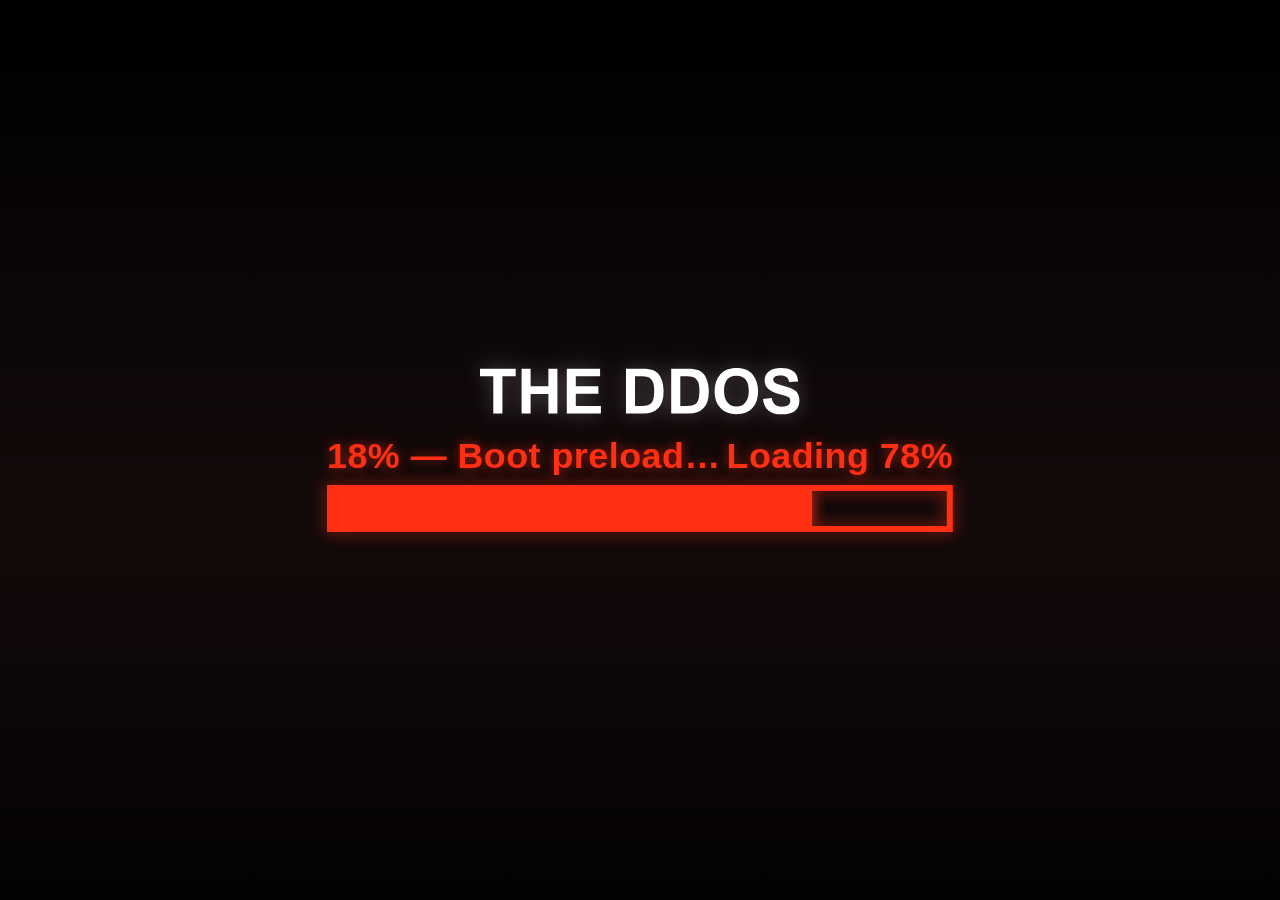
==== commit 4f167bf9: "UpdateKeep" ====
--- a/index.html
+++ b/index.html
@@ -9,7 +9,7 @@
     <meta property="og:description" content="Tactical base defense survival game featuring hierarchical grid maps, wave defense, crafting, and multi-tier AI." />
     <meta property="og:type" content="website" />
     <meta name="twitter:card" content="summary_large_image" />
-    <link rel="icon" type="image/svg+xml" href="favicon.svg" />
+    <link rel="icon" type="image/svg+xml" href="Asset/AssetSVG/favicon.svg" />
     <link rel="stylesheet" href="/css/main.css" />
   </head>
   <body>
--- a/css/main.css
+++ b/css/main.css
@@ -340,13 +340,15 @@
   width: 100%;
   display: flex;
   justify-content: space-between;
-  align-items: center;
+  align-items: flex-end;
   font-weight: bold;
   font-size: clamp(20px, 2.8vw, 38px);
+  line-height: 1.1;
   color: #FF2F14;
   letter-spacing: 0.5px;
   text-shadow: 0 0 12px rgba(255, 47, 20, 0.6);
   font-family: 'Browallia New', 'Trebuchet MS', sans-serif;
+  margin-bottom: -14px;
 }
 
 .tip-text,
@@ -394,6 +396,7 @@
   }
   .status-info {
     font-size: 18px;
+    margin-bottom: -8px;
   }
   .fill-track {
     top: 4px;
